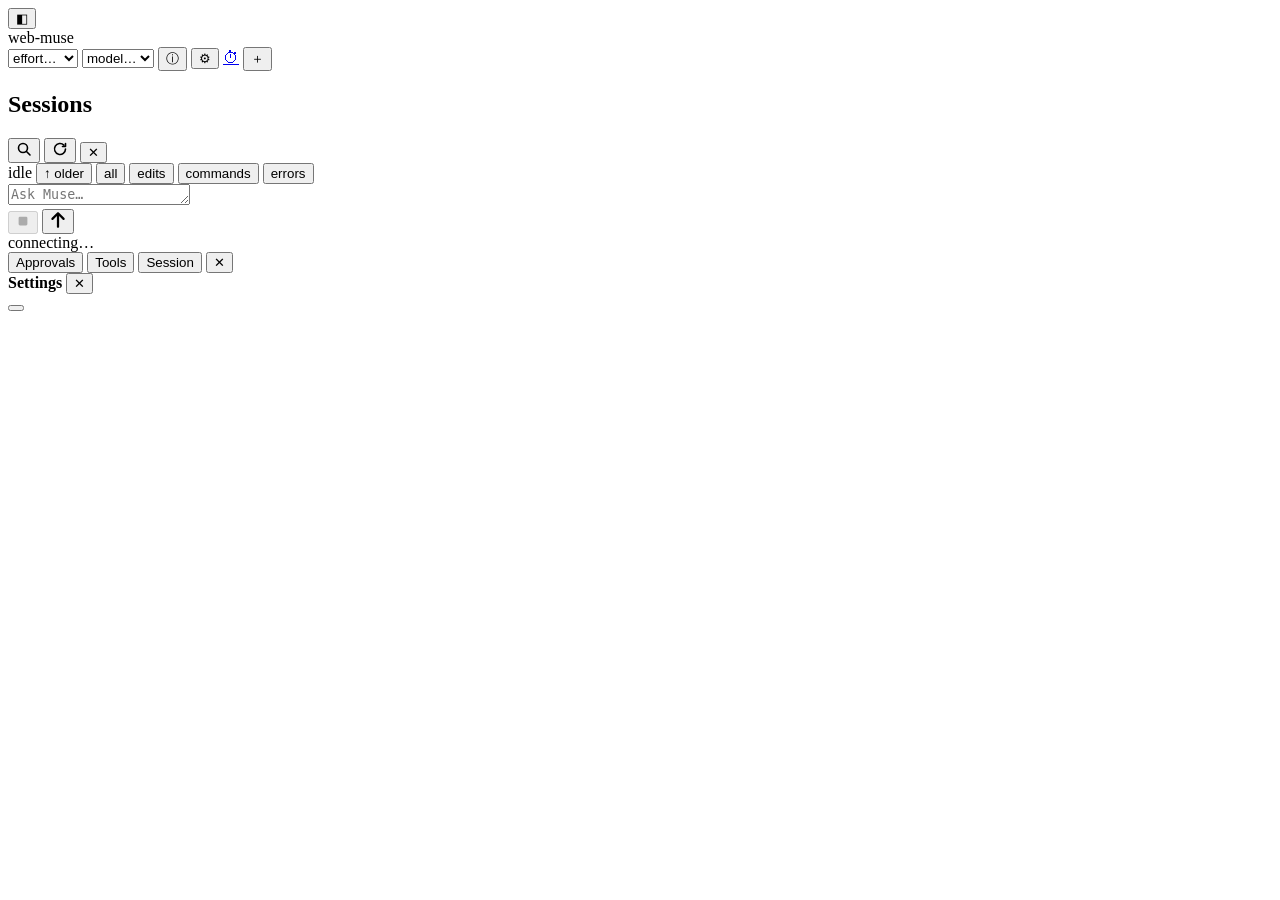
==== web/index.html @ 08547635 "Add expandable settings panel with critic fixes Gear button (#btn-settings, Ctrl+,) opens a right dr" ====
<!DOCTYPE html>
<html lang="en">
<head>
<meta charset="utf-8">
<meta name="viewport" content="width=device-width, initial-scale=1, viewport-fit=cover">
<title>web-muse</title>
<link rel="icon" href="data:,">
<link rel="stylesheet" href="/style.css">
</head>
<body>
<div id="app">
  <header id="topbar">
    <button id="btn-sessions" title="Toggle sessions (Ctrl+B)" aria-label="Toggle sessions">◧</button>
    <div id="brand" title="web-muse — localhost bridge to muse serve">
      <span id="conn-dot" class="dot off" title="connection"></span>
      <span id="session-title">web-muse</span>
    </div>
    <select id="effort-picker" title="Reasoning effort (default for new chats)" aria-label="Reasoning effort"><option value="">effort…</option><option value="minimal">minimal</option><option value="low">low</option><option value="medium">medium</option><option value="high">high</option><option value="xhigh">xhigh</option><option value="max">max</option></select>
    <select id="model-picker" title="Model" aria-label="Model"><option value="">model…</option></select>
    <button id="btn-inspector" title="Toggle inspector (Ctrl+.)" aria-label="Inspector">ⓘ</button>
    <button id="btn-settings" title="Settings (Ctrl+,)" aria-label="Settings" aria-pressed="false">⚙</button>
    <a id="btn-progress" href="/progress.html" title="Live bridge status page" aria-label="Progress">⏱</a>
    <button id="btn-new" title="New session (/new)" aria-label="New session">＋</button>
  </header>

  <div id="layout">
    <aside id="sessions" aria-labelledby="sessions-h1">
      <h1 class="vh" id="sessions-h1">Sessions</h1>
      <div class="side-head">
        <span class="filter-box" hidden>
          <input id="session-filter" type="search" placeholder="Filter sessions…" aria-label="Filter sessions">
          <button id="btn-clear-filter" title="Clear filter" aria-label="Clear filter" hidden>✕</button>
        </span>
        <button id="selection-ticker" hidden type="button" class="ticker" aria-label="Selected sessions"></button>
        <button id="btn-delete-selected" hidden aria-label="Delete item" class="delete-button" title="Delete selected sessions">
          <svg class="trash-svg" viewBox="0 -10 64 74" xmlns="http://www.w3.org/2000/svg">
            <g id="trash-can">
              <rect x="16" y="24" width="32" height="30" rx="3" ry="3" fill="#e74c3c"></rect>
              <g transform-origin="12 18" id="lid-group">
                <rect x="12" y="12" width="40" height="6" rx="2" ry="2" fill="#c0392b"></rect>
                <rect x="26" y="8" width="12" height="4" rx="2" ry="2" fill="#c0392b"></rect>
              </g>
            </g>
          </svg>
        </button>
        <button id="btn-search-sessions" title="Search sessions" aria-label="Search sessions" aria-expanded="false">
          <svg viewBox="0 0 16 16" width="16" height="16" fill="none" stroke="currentColor" stroke-width="1.6" stroke-linecap="round" aria-hidden="true"><circle cx="7" cy="7" r="4.5"/><path d="M10.5 10.5L14 14"/></svg>
        </button>
        <button id="btn-refresh-sessions" title="Refresh list (/list)" aria-label="Refresh sessions">
          <svg viewBox="0 0 16 16" width="16" height="16" fill="none" stroke="currentColor" stroke-width="1.6" stroke-linecap="round" stroke-linejoin="round" aria-hidden="true"><path d="M13.5 8a5.5 5.5 0 1 1-1.6-3.9"/><path d="M13.5 2.5v3h-3"/></svg>
        </button>
        <button id="btn-close-sessions" title="Close" aria-label="Close sessions">✕</button>
      </div>
      <div id="sess-count" class="session-count" role="status" hidden></div>
      <div id="selection-bar" hidden></div>
      <div id="session-list"></div>
    </aside>
    <div id="scrim" hidden></div>

    <main id="center">
      <div id="notice" hidden></div>
      <div id="toolbar">
        <span id="run-chip" class="chip idle" title="Turn state">idle</span>
        <button id="btn-older" title="Load older history">↑ older</button>
        <span id="tx-filters" role="group" aria-label="Transcript filter">
          <button data-txf="all" aria-pressed="true" title="Show everything">all</button>
          <button data-txf="edits" aria-pressed="false" title="Show file edits only">edits</button>
          <button data-txf="commands" aria-pressed="false" title="Show shell commands only">commands</button>
          <button data-txf="errors" aria-pressed="false" title="Show errors only">errors</button>
        </span>
        <span id="cursor-chip" class="chip dim" title="View cursor"></span>
        <span class="spacer"></span>
        <span id="sess-meta" class="dim"></span>
      </div>

      <section id="terminal" aria-label="Session transcript" aria-live="off"></section>
      <button id="jump-latest" hidden title="Jump to latest">↓ latest</button>

      <section id="cards" aria-label="Approvals and input requests"></section>

      <footer id="composer-wrap">
        <div id="slash-popup" hidden role="listbox" aria-label="Slash commands"></div>
        <div id="repo-bar" hidden>
          <div class="pill-wrap">
            <button id="repo-pill" class="repo-pill" title="Attach a GitHub repo (/github)" aria-label="Select a GitHub repo" aria-haspopup="listbox">
              <svg viewBox="0 0 24 24" width="14" height="14" fill="currentColor" aria-hidden="true"><path d="M12 .297c-6.63 0-12 5.373-12 12 0 5.303 3.438 9.8 8.205 11.385.6.113.82-.258.82-.577 0-.285-.01-1.04-.015-2.04-3.338.724-4.042-1.61-4.042-1.61C4.422 18.07 3.633 17.7 3.633 17.7c-1.087-.744.084-.729.084-.729 1.205.084 1.838 1.236 1.838 1.236 1.07 1.835 2.809 1.305 3.495.998.108-.776.417-1.305.76-1.605-2.665-.3-5.466-1.332-5.466-5.93 0-1.31.465-2.38 1.235-3.22-.135-.303-.54-1.523.105-3.176 0 0 1.005-.322 3.3 1.23.96-.267 1.98-.399 3-.405 1.02.006 2.04.138 3 .405 2.28-1.552 3.285-1.23 3.285-1.23.645 1.653.24 2.873.12 3.176.765.84 1.23 1.91 1.23 3.22 0 4.61-2.805 5.625-5.475 5.92.42.36.81 1.096.81 2.22 0 1.606-.015 2.896-.015 3.286 0 .315.21.69.825.57C20.565 22.092 24 17.592 24 12.297c0-6.627-5.373-12-12-12"/></svg>
              <span id="repo-pill-label">select a repo</span>
            </button>
            <div id="repo-menu" class="repo-menu" hidden role="listbox" aria-label="GitHub repos"></div>
          </div>
          <div class="pill-wrap" id="branch-wrap" hidden>
            <button id="branch-pill" class="repo-pill" title="Select a branch" aria-label="Select a branch" aria-haspopup="listbox">
              <svg viewBox="0 0 16 16" width="14" height="14" fill="none" stroke="currentColor" stroke-width="1.6" stroke-linecap="round" stroke-linejoin="round" aria-hidden="true"><circle cx="4" cy="4" r="2"/><circle cx="4" cy="12" r="2"/><circle cx="12" cy="8" r="2"/><path d="M4 6v4"/><path d="M12 10c0 1.5-2 2-4.5 2H6"/></svg>
              <span id="branch-pill-label"></span>
            </button>
            <div id="branch-menu" class="repo-menu" hidden role="listbox" aria-label="Branches"></div>
          </div>
        </div>
        <form id="composer">
          <textarea id="input" rows="1" placeholder="Ask Muse…"
            aria-label="Prompt input" autocomplete="off" spellcheck="true"></textarea>
          <div class="composer-btns">
            <button type="button" id="btn-stop" title="Stop turn (/interrupt)" aria-label="Stop turn" disabled><svg viewBox="0 0 16 16" width="14" height="14" fill="currentColor" aria-hidden="true"><rect x="3" y="3" width="10" height="10" rx="1.5"/></svg></button>
            <button type="submit" id="btn-send" title="Send (Enter)" aria-label="Send"><svg viewBox="0 0 16 16" width="16" height="16" fill="currentColor" aria-hidden="true"><path d="M8.791045833333332 0.4881416666666667c-0.437525 -0.437525 -1.1480666666666666 -0.437525 -1.5855916666666667 0L1.6051416666666667 6.088454166666666c-0.437525 0.437525 -0.437525 1.1480666666666666 0 1.5855916666666667s1.1480666666666666 0.43752083333333336 1.5855916666666667 0l3.6892041666666664 -3.692708333333333v10.7386c0 0.6195333333333333 0.5005291666666667 1.1200625 1.1200625 1.1200625s1.1200625 -0.5005291666666667 1.1200625 -1.1200625V3.9813374999999995l3.6892041666666664 3.689208333333333c0.437525 0.43752083333333336 1.1480666666666666 0.43752083333333336 1.5855916666666667 0s0.43752083333333336 -1.1480666666666666 0 -1.5855916666666667L8.794545833333332 0.48464166666666664Z"/></svg></button>
          </div>
        </form>
        <section id="workflow-panel" class="open" hidden aria-label="Workflow progress">
          <button id="workflow-head" aria-expanded="true" aria-controls="workflow-body" title="Toggle workflow progress">
            <span id="workflow-caret" aria-hidden="true">▾</span>
            <span id="workflow-title">Workflow</span>
            <span id="workflow-count" role="status"></span>
          </button>
          <div id="workflow-meta" hidden>
            <span id="workflow-status" class="wf-pill"></span>
            <span id="workflow-def" class="wf-meta" title=""></span>
            <span id="workflow-runid" class="wf-meta" title=""></span>
            <span id="workflow-trigger" class="wf-meta"></span>
            <time id="workflow-started" class="wf-meta"></time>
            <span id="workflow-elapsed" class="wf-meta"></span>
          </div>
          <div id="workflow-annotations" hidden></div>
          <ol id="workflow-body"></ol>
        </section>
        <div id="hintbar">
          <span id="status">connecting…</span>
          <span id="sess-usage" title="Session tokens"></span>
          <span id="usage" title="Token usage"></span>
        </div>
      </footer>
    </main>

    <aside id="inspector" aria-label="Inspector">
      <div class="tabs" role="tablist">
        <button data-tab="approvals" class="tab active" role="tab">Approvals</button>
        <button data-tab="tools" class="tab" role="tab">Tools</button>
        <button data-tab="session" class="tab" role="tab">Session</button>
        <button id="btn-close-inspector" title="Close panel" aria-label="Close panel">✕</button>
      </div>
      <div id="tab-approvals" class="tabpanel"></div>
      <div id="tab-tools" class="tabpanel" hidden></div>
      <div id="tab-session" class="tabpanel" hidden>
        <label>Approval mode
          <select id="approval-mode">
            <option value="onRequest">onRequest</option>
            <option value="promptUnmatched">promptUnmatched</option>
            <option value="denyUnmatched">denyUnmatched</option>
            <option value="allowAll">allowAll</option>
          </select>
        </label>
        <div id="approval-warn" class="approval-warn" hidden>
          <p><svg viewBox="0 0 24 24" width="15" height="15" fill="none" stroke="currentColor" stroke-width="2" stroke-linecap="round" stroke-linejoin="round" aria-hidden="true"><path d="M12 9.00006V13.0001M4.37891 15.1999C3.46947 16.775 3.01489 17.5629 3.08281 18.2092C3.14206 18.7729 3.43792 19.2851 3.89648 19.6182C4.42204 20.0001 5.3309 20.0001 7.14853 20.0001H16.8515C18.6691 20.0001 19.5778 20.0001 20.1034 19.6182C20.5619 19.2851 20.8579 18.7729 20.9172 18.2092C20.9851 17.5629 20.5307 16.775 19.6212 15.1999L14.7715 6.79986C13.8621 5.22468 13.4071 4.43722 12.8135 4.17291C12.2957 3.94236 11.704 3.94236 11.1862 4.17291C10.5928 4.43711 10.1381 5.22458 9.22946 6.79845L4.37891 15.1999ZM12.0508 16.0001V16.1001L11.9502 16.1003V16.0001H12.0508Z"/></svg><span>allowAll runs every command without asking, including destructive ones. Use only in throwaway sessions.</span></p>
          <div class="row-btns">
            <button id="approval-confirm-yes" title="Enable allowAll for this session">Enable allowAll</button>
            <button id="approval-confirm-no" title="Stay on the previous mode">Cancel</button>
          </div>
        </div>
        <div class="row-btns">
          <button id="btn-compact" title="Compact session (/compact)">Compact</button>
          <button id="btn-usage" title="Refresh usage (/usage)">Usage</button>
          <button id="btn-pending" title="List pending approvals (/pending)">Pending</button>
        </div>
        <pre id="session-detail" class="detail"></pre>
      </div>
    </aside>

    <aside id="settings" aria-label="Settings">
      <div class="settings-head">
        <strong>Settings</strong>
        <button id="btn-close-settings" title="Close settings (Esc)" aria-label="Close settings">✕</button>
      </div>
      <nav id="settings-nav" aria-label="Settings groups"></nav>
      <div id="settings-body" class="settings-body"></div>
    </aside>
  </div>
</div>
<div id="dir-dialog" hidden role="dialog" aria-modal="true" aria-label="Choose session directory">
  <div class="dir-box">
    <div class="dir-head">
      <strong>New session directory</strong>
      <button id="dir-cancel-x" title="Close" aria-label="Close">✕</button>
    </div>
    <div class="dir-pathrow">
      <input id="dir-path" type="text" spellcheck="false" autocomplete="off"
        placeholder="/absolute/path — paste to jump" aria-label="Directory path">
      <button id="dir-go" title="Go to typed path">Go</button>
    </div>
    <div id="dir-error" class="dir-error" hidden></div>
    <div class="dir-navrow">
      <button id="dir-up" title="Parent directory">↑ Up</button>
      <button id="dir-home" title="Server home directory">Home</button>
      <button id="dir-root" title="Filesystem root">/</button>
    </div>
    <div id="dir-crumbs" class="dir-crumbs" aria-label="Breadcrumb"></div>
    <div id="dir-list" class="dir-list" role="listbox" aria-label="Directory entries"></div>
    <div class="dir-foot">
      <button id="dir-default" title="Use the default per-session workspace">Use default workspace</button>
      <span class="spacer"></span>
      <button id="dir-cancel">Cancel</button>
      <button id="dir-use" class="primary" title="Start session in this folder">Use this folder</button>
    </div>
  </div>
</div>
<div id="toast" hidden role="status"></div>
<button id="stars-toggle" role="switch" aria-checked="false" aria-label="Toggle starfield" title="Toggle starfield"><span class="stars-thumb" aria-hidden="true"></span></button>
<script src="/theme.js"></script>
<script src="/stars.js"></script>
<script src="/settings.js"></script>
<script src="/app.js"></script>
</body>
</html>
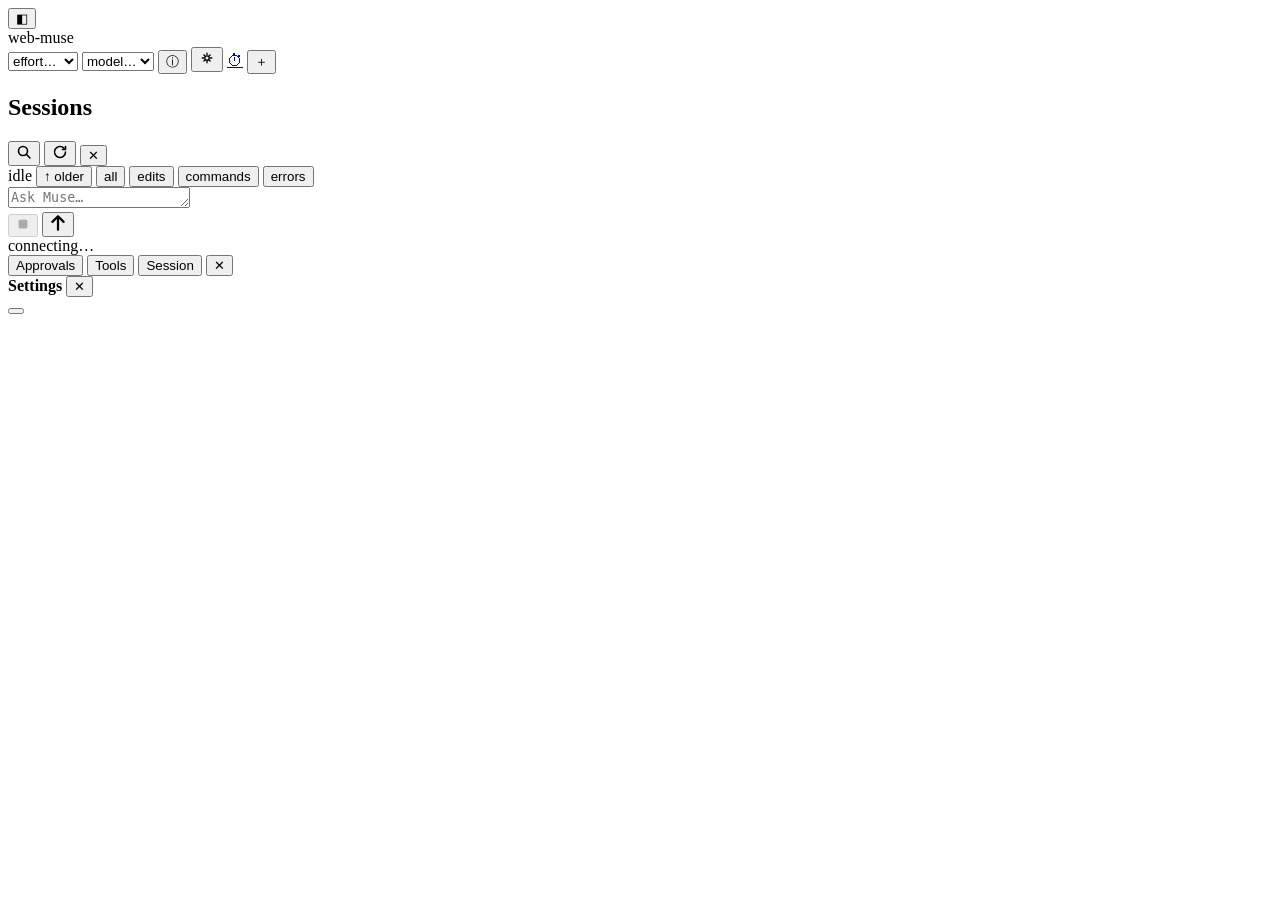
==== commit 1e45e598: "mobile: replace settings emoji with SVG, fix Safari keyboard shift - Replace ⚙ emoji in #btn-setting" ====
--- a/web/index.html
+++ b/web/index.html
@@ -2,7 +2,7 @@
 <html lang="en">
 <head>
 <meta charset="utf-8">
-<meta name="viewport" content="width=device-width, initial-scale=1, viewport-fit=cover">
+<meta name="viewport" content="width=device-width, initial-scale=1, viewport-fit=cover, interactive-widget=resizes-content">
 <title>web-muse</title>
 <link rel="icon" href="data:,">
 <link rel="stylesheet" href="/style.css">
@@ -18,7 +18,7 @@
     <select id="effort-picker" title="Reasoning effort (default for new chats)" aria-label="Reasoning effort"><option value="">effort…</option><option value="minimal">minimal</option><option value="low">low</option><option value="medium">medium</option><option value="high">high</option><option value="xhigh">xhigh</option><option value="max">max</option></select>
     <select id="model-picker" title="Model" aria-label="Model"><option value="">model…</option></select>
     <button id="btn-inspector" title="Toggle inspector (Ctrl+.)" aria-label="Inspector">ⓘ</button>
-    <button id="btn-settings" title="Settings (Ctrl+,)" aria-label="Settings" aria-pressed="false">⚙</button>
+    <button id="btn-settings" title="Settings (Ctrl+,)" aria-label="Settings" aria-pressed="false"><svg viewBox="0 0 16 16" width="16" height="16" fill="none" stroke="currentColor" stroke-width="1.35" stroke-linecap="round" stroke-linejoin="round" aria-hidden="true"><circle cx="8" cy="8" r="2.2"/><path d="M8 3.2V4.6M8 11.4V12.8M12.8 8H11.4M4.6 8H3.2M11.1 4.9 10.2 5.8M5.8 10.2 4.9 11.1M11.1 11.1 10.2 10.2M5.8 5.8 4.9 4.9"/></svg></button>
     <a id="btn-progress" href="/progress.html" title="Live bridge status page" aria-label="Progress">⏱</a>
     <button id="btn-new" title="New session (/new)" aria-label="New session">＋</button>
   </header>
@@ -163,13 +163,15 @@
       </div>
     </aside>
 
-    <aside id="settings" aria-label="Settings">
-      <div class="settings-head">
-        <strong>Settings</strong>
-        <button id="btn-close-settings" title="Close settings (Esc)" aria-label="Close settings">✕</button>
-      </div>
-      <nav id="settings-nav" aria-label="Settings groups"></nav>
-      <div id="settings-body" class="settings-body"></div>
+    <aside id="settings" aria-label="Settings" role="dialog" aria-modal="true">
+      <div class="settings-box">
+        <div class="settings-head">
+          <strong>Settings</strong>
+          <button id="btn-close-settings" title="Close settings (Esc)" aria-label="Close settings">✕</button>
+        </div>
+        <nav id="settings-nav" aria-label="Settings groups"></nav>
+        <div id="settings-body" class="settings-body" role="tabpanel" tabindex="0"></div>
+      </div>
     </aside>
   </div>
 </div>
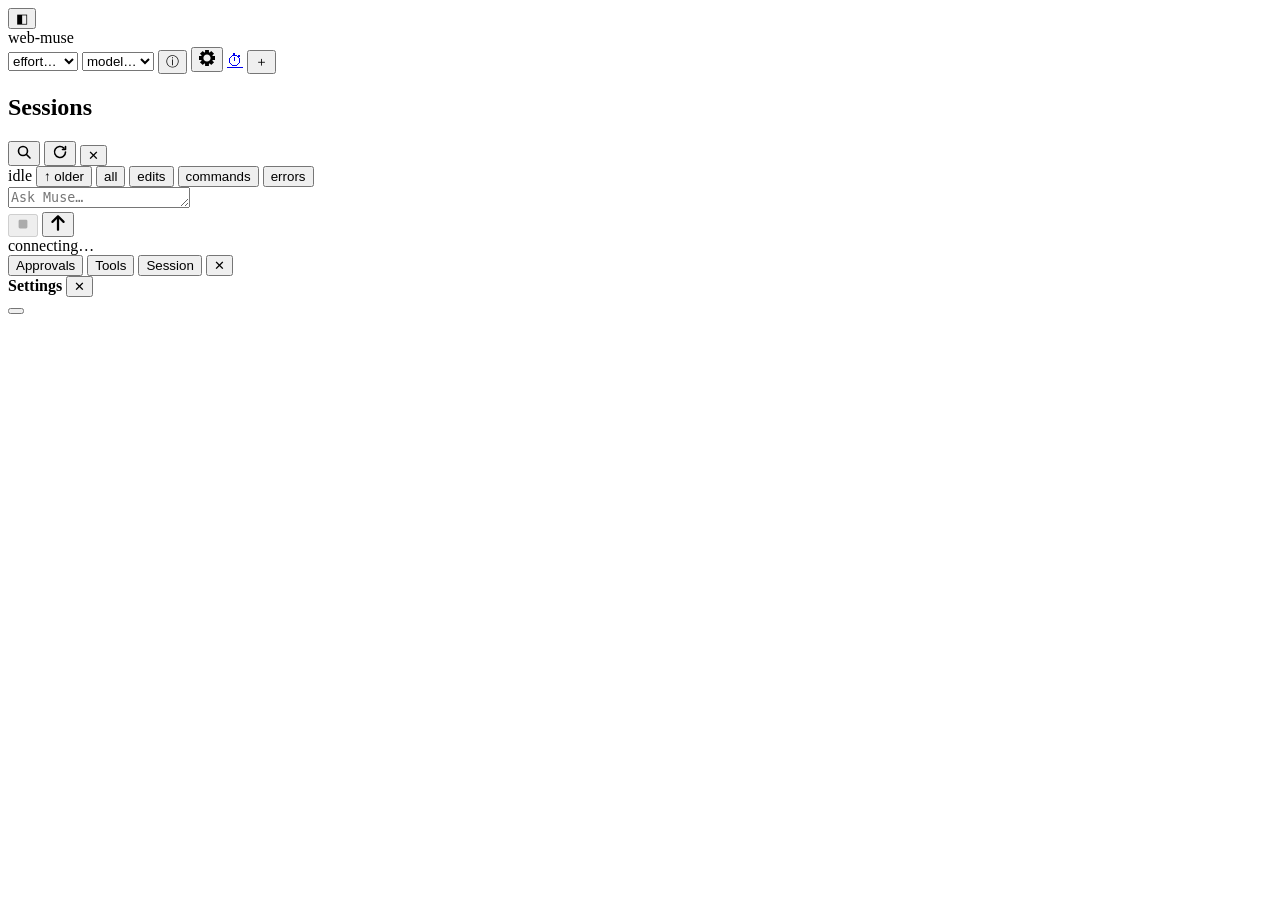
==== commit 2c9e3765: "Replace settings gear icon with new gear SVG" ====
--- a/web/index.html
+++ b/web/index.html
@@ -18,7 +18,7 @@
     <select id="effort-picker" title="Reasoning effort (default for new chats)" aria-label="Reasoning effort"><option value="">effort…</option><option value="minimal">minimal</option><option value="low">low</option><option value="medium">medium</option><option value="high">high</option><option value="xhigh">xhigh</option><option value="max">max</option></select>
     <select id="model-picker" title="Model" aria-label="Model"><option value="">model…</option></select>
     <button id="btn-inspector" title="Toggle inspector (Ctrl+.)" aria-label="Inspector">ⓘ</button>
-    <button id="btn-settings" title="Settings (Ctrl+,)" aria-label="Settings" aria-pressed="false"><svg viewBox="0 0 16 16" width="16" height="16" fill="none" stroke="currentColor" stroke-width="1.35" stroke-linecap="round" stroke-linejoin="round" aria-hidden="true"><circle cx="8" cy="8" r="2.2"/><path d="M8 3.2V4.6M8 11.4V12.8M12.8 8H11.4M4.6 8H3.2M11.1 4.9 10.2 5.8M5.8 10.2 4.9 11.1M11.1 11.1 10.2 10.2M5.8 5.8 4.9 4.9"/></svg></button>
+    <button id="btn-settings" title="Settings (Ctrl+,)" aria-label="Settings" aria-pressed="false"><svg viewBox="0 0 569.16 569.16" width="16" height="16" fill="currentColor" aria-hidden="true"><path d="M513.217,216.366c-18.427,0-31.318-4.568-34.492-12.218c-3.17-7.647,2.702-19.982,15.704-32.999l33.109-33.109l6.493-6.493l-6.493-6.49l-83.474-83.44l-6.49-6.49l-6.49,6.49l-33.079,33.082c-14.422,14.419-24.076,16.573-28.547,16.573c-3.295,0-5.915-1.083-8.24-3.415c-3.151-3.161-8.434-11.5-8.391-31.864c0-0.386-0.021-0.768-0.067-1.147V9.18V0h-9.18H225.599h-9.18v9.18v46.931c-0.024,8.229-1.3,35.166-16.741,35.166c-4.464,0-14.104-2.154-28.519-16.576l-33.103-33.085l-6.49-6.487l-6.49,6.49l-83.44,83.44l-6.487,6.487l6.484,6.49l33.082,33.112c13.018,13.011,18.896,25.343,15.729,32.996c-3.17,7.65-16.046,12.222-34.446,12.222H9.18H0v9.18V343.58v9.18h9.18h46.815c18.396,0,31.273,4.568,34.443,12.219c3.173,7.656-2.705,20.004-15.722,33.025l-33.079,33.08l-6.49,6.49l6.49,6.492l83.44,83.475l6.493,6.496l6.494-6.496l33.097-33.113c14.407-14.4,24.049-16.551,28.51-16.551c15.45,0,16.726,26.918,16.75,35.168v46.936v9.18h9.18h117.984h9.18v-9.18v-45.662c0.046-0.377,0.067-0.752,0.067-1.135c-0.042-20.373,5.239-28.713,8.391-31.871c2.329-2.334,4.951-3.42,8.25-3.42c4.471,0,14.125,2.148,28.544,16.539l33.069,33.104l6.49,6.498l6.493-6.496l83.474-83.471l6.493-6.492l-6.496-6.494l-33.112-33.082c-12.999-13.023-18.871-25.373-15.698-33.023c3.174-7.648,16.065-12.215,34.489-12.215h46.761h9.18v-9.18V225.546v-9.18h-9.18H513.217z M413.1,284.58c0,70.867-57.653,128.52-128.52,128.52c-70.867,0-128.52-57.652-128.52-128.52c0-70.867,57.653-128.52,128.52-128.52C355.446,156.06,413.1,213.713,413.1,284.58z"/></svg></button>
     <a id="btn-progress" href="/progress.html" title="Live bridge status page" aria-label="Progress">⏱</a>
     <button id="btn-new" title="New session (/new)" aria-label="New session">＋</button>
   </header>
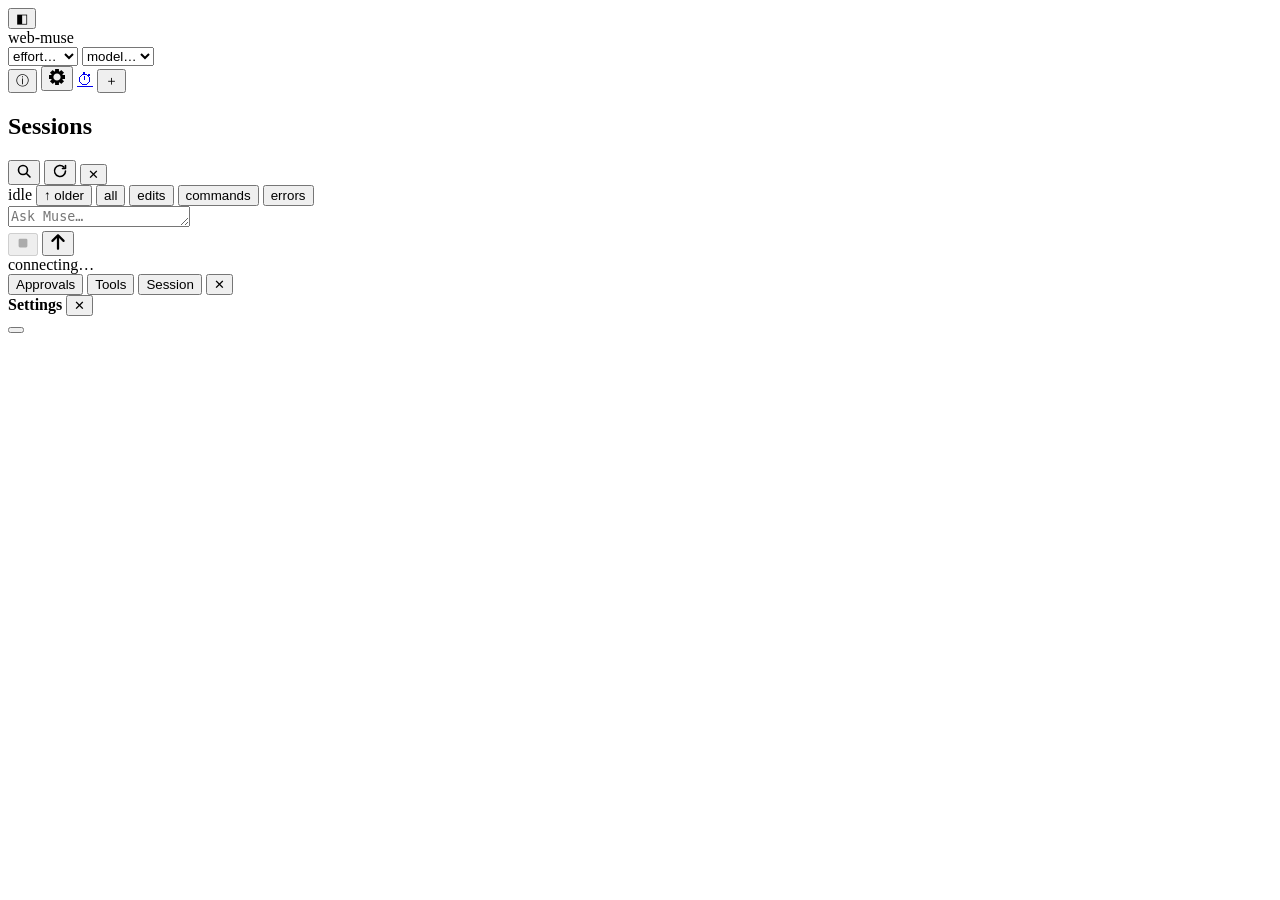
==== commit b085fe7b: "Move effort and model pickers to second row on mobile" ====
--- a/web/index.html
+++ b/web/index.html
@@ -15,8 +15,10 @@
       <span id="conn-dot" class="dot off" title="connection"></span>
       <span id="session-title">web-muse</span>
     </div>
-    <select id="effort-picker" title="Reasoning effort (default for new chats)" aria-label="Reasoning effort"><option value="">effort…</option><option value="minimal">minimal</option><option value="low">low</option><option value="medium">medium</option><option value="high">high</option><option value="xhigh">xhigh</option><option value="max">max</option></select>
-    <select id="model-picker" title="Model" aria-label="Model"><option value="">model…</option></select>
+    <div id="picker-row" role="group" aria-label="Model and effort">
+      <select id="effort-picker" title="Reasoning effort (default for new chats)" aria-label="Reasoning effort"><option value="">effort…</option><option value="minimal">minimal</option><option value="low">low</option><option value="medium">medium</option><option value="high">high</option><option value="xhigh">xhigh</option><option value="max">max</option></select>
+      <select id="model-picker" title="Model" aria-label="Model"><option value="">model…</option></select>
+    </div>
     <button id="btn-inspector" title="Toggle inspector (Ctrl+.)" aria-label="Inspector">ⓘ</button>
     <button id="btn-settings" title="Settings (Ctrl+,)" aria-label="Settings" aria-pressed="false"><svg viewBox="0 0 569.16 569.16" width="16" height="16" fill="currentColor" aria-hidden="true"><path d="M513.217,216.366c-18.427,0-31.318-4.568-34.492-12.218c-3.17-7.647,2.702-19.982,15.704-32.999l33.109-33.109l6.493-6.493l-6.493-6.49l-83.474-83.44l-6.49-6.49l-6.49,6.49l-33.079,33.082c-14.422,14.419-24.076,16.573-28.547,16.573c-3.295,0-5.915-1.083-8.24-3.415c-3.151-3.161-8.434-11.5-8.391-31.864c0-0.386-0.021-0.768-0.067-1.147V9.18V0h-9.18H225.599h-9.18v9.18v46.931c-0.024,8.229-1.3,35.166-16.741,35.166c-4.464,0-14.104-2.154-28.519-16.576l-33.103-33.085l-6.49-6.487l-6.49,6.49l-83.44,83.44l-6.487,6.487l6.484,6.49l33.082,33.112c13.018,13.011,18.896,25.343,15.729,32.996c-3.17,7.65-16.046,12.222-34.446,12.222H9.18H0v9.18V343.58v9.18h9.18h46.815c18.396,0,31.273,4.568,34.443,12.219c3.173,7.656-2.705,20.004-15.722,33.025l-33.079,33.08l-6.49,6.49l6.49,6.492l83.44,83.475l6.493,6.496l6.494-6.496l33.097-33.113c14.407-14.4,24.049-16.551,28.51-16.551c15.45,0,16.726,26.918,16.75,35.168v46.936v9.18h9.18h117.984h9.18v-9.18v-45.662c0.046-0.377,0.067-0.752,0.067-1.135c-0.042-20.373,5.239-28.713,8.391-31.871c2.329-2.334,4.951-3.42,8.25-3.42c4.471,0,14.125,2.148,28.544,16.539l33.069,33.104l6.49,6.498l6.493-6.496l83.474-83.471l6.493-6.492l-6.496-6.494l-33.112-33.082c-12.999-13.023-18.871-25.373-15.698-33.023c3.174-7.648,16.065-12.215,34.489-12.215h46.761h9.18v-9.18V225.546v-9.18h-9.18H513.217z M413.1,284.58c0,70.867-57.653,128.52-128.52,128.52c-70.867,0-128.52-57.652-128.52-128.52c0-70.867,57.653-128.52,128.52-128.52C355.446,156.06,413.1,213.713,413.1,284.58z"/></svg></button>
     <a id="btn-progress" href="/progress.html" title="Live bridge status page" aria-label="Progress">⏱</a>
@@ -82,16 +84,24 @@
         <div id="slash-popup" hidden role="listbox" aria-label="Slash commands"></div>
         <div id="repo-bar" hidden>
           <div class="pill-wrap">
-            <button id="repo-pill" class="repo-pill" title="Attach a GitHub repo (/github)" aria-label="Select a GitHub repo" aria-haspopup="listbox">
-              <svg viewBox="0 0 24 24" width="14" height="14" fill="currentColor" aria-hidden="true"><path d="M12 .297c-6.63 0-12 5.373-12 12 0 5.303 3.438 9.8 8.205 11.385.6.113.82-.258.82-.577 0-.285-.01-1.04-.015-2.04-3.338.724-4.042-1.61-4.042-1.61C4.422 18.07 3.633 17.7 3.633 17.7c-1.087-.744.084-.729.084-.729 1.205.084 1.838 1.236 1.838 1.236 1.07 1.835 2.809 1.305 3.495.998.108-.776.417-1.305.76-1.605-2.665-.3-5.466-1.332-5.466-5.93 0-1.31.465-2.38 1.235-3.22-.135-.303-.54-1.523.105-3.176 0 0 1.005-.322 3.3 1.23.96-.267 1.98-.399 3-.405 1.02.006 2.04.138 3 .405 2.28-1.552 3.285-1.23 3.285-1.23.645 1.653.24 2.873.12 3.176.765.84 1.23 1.91 1.23 3.22 0 4.61-2.805 5.625-5.475 5.92.42.36.81 1.096.81 2.22 0 1.606-.015 2.896-.015 3.286 0 .315.21.69.825.57C20.565 22.092 24 17.592 24 12.297c0-6.627-5.373-12-12-12"/></svg>
-              <span id="repo-pill-label">select a repo</span>
+            <button id="repo-pill" class="repo-pill pearl" title="Attach a GitHub repo (/github)" aria-label="Select a GitHub repo" aria-haspopup="listbox">
+              <span class="pearl-wrap">
+                <span class="pearl-row">
+                  <svg viewBox="0 0 24 24" width="14" height="14" fill="currentColor" aria-hidden="true"><path d="M12 .297c-6.63 0-12 5.373-12 12 0 5.303 3.438 9.8 8.205 11.385.6.113.82-.258.82-.577 0-.285-.01-1.04-.015-2.04-3.338.724-4.042-1.61-4.042-1.61C4.422 18.07 3.633 17.7 3.633 17.7c-1.087-.744.084-.729.084-.729 1.205.084 1.838 1.236 1.838 1.236 1.07 1.835 2.809 1.305 3.495.998.108-.776.417-1.305.76-1.605-2.665-.3-5.466-1.332-5.466-5.93 0-1.31.465-2.38 1.235-3.22-.135-.303-.54-1.523.105-3.176 0 0 1.005-.322 3.3 1.23.96-.267 1.98-.399 3-.405 1.02.006 2.04.138 3 .405 2.28-1.552 3.285-1.23 3.285-1.23.645 1.653.24 2.873.12 3.176.765.84 1.23 1.91 1.23 3.22 0 4.61-2.805 5.625-5.475 5.92.42.36.81 1.096.81 2.22 0 1.606-.015 2.896-.015 3.286 0 .315.21.69.825.57C20.565 22.092 24 17.592 24 12.297c0-6.627-5.373-12-12-12"/></svg>
+                  <span id="repo-pill-label">select a repo</span>
+                </span>
+              </span>
             </button>
             <div id="repo-menu" class="repo-menu" hidden role="listbox" aria-label="GitHub repos"></div>
           </div>
           <div class="pill-wrap" id="branch-wrap" hidden>
-            <button id="branch-pill" class="repo-pill" title="Select a branch" aria-label="Select a branch" aria-haspopup="listbox">
-              <svg viewBox="0 0 16 16" width="14" height="14" fill="none" stroke="currentColor" stroke-width="1.6" stroke-linecap="round" stroke-linejoin="round" aria-hidden="true"><circle cx="4" cy="4" r="2"/><circle cx="4" cy="12" r="2"/><circle cx="12" cy="8" r="2"/><path d="M4 6v4"/><path d="M12 10c0 1.5-2 2-4.5 2H6"/></svg>
-              <span id="branch-pill-label"></span>
+            <button id="branch-pill" class="repo-pill pearl" title="Select a branch" aria-label="Select a branch" aria-haspopup="listbox">
+              <span class="pearl-wrap">
+                <span class="pearl-row">
+                  <svg viewBox="0 0 16 16" width="14" height="14" fill="none" stroke="currentColor" stroke-width="1.6" stroke-linecap="round" stroke-linejoin="round" aria-hidden="true"><circle cx="4" cy="4" r="2"/><circle cx="4" cy="12" r="2"/><circle cx="12" cy="8" r="2"/><path d="M4 6v4"/><path d="M12 10c0 1.5-2 2-4.5 2H6"/></svg>
+                  <span id="branch-pill-label"></span>
+                </span>
+              </span>
             </button>
             <div id="branch-menu" class="repo-menu" hidden role="listbox" aria-label="Branches"></div>
           </div>
@@ -139,20 +149,9 @@
       <div id="tab-approvals" class="tabpanel"></div>
       <div id="tab-tools" class="tabpanel" hidden></div>
       <div id="tab-session" class="tabpanel" hidden>
-        <label>Approval mode
-          <select id="approval-mode">
-            <option value="onRequest">onRequest</option>
-            <option value="promptUnmatched">promptUnmatched</option>
-            <option value="denyUnmatched">denyUnmatched</option>
-            <option value="allowAll">allowAll</option>
-          </select>
-        </label>
-        <div id="approval-warn" class="approval-warn" hidden>
-          <p><svg viewBox="0 0 24 24" width="15" height="15" fill="none" stroke="currentColor" stroke-width="2" stroke-linecap="round" stroke-linejoin="round" aria-hidden="true"><path d="M12 9.00006V13.0001M4.37891 15.1999C3.46947 16.775 3.01489 17.5629 3.08281 18.2092C3.14206 18.7729 3.43792 19.2851 3.89648 19.6182C4.42204 20.0001 5.3309 20.0001 7.14853 20.0001H16.8515C18.6691 20.0001 19.5778 20.0001 20.1034 19.6182C20.5619 19.2851 20.8579 18.7729 20.9172 18.2092C20.9851 17.5629 20.5307 16.775 19.6212 15.1999L14.7715 6.79986C13.8621 5.22468 13.4071 4.43722 12.8135 4.17291C12.2957 3.94236 11.704 3.94236 11.1862 4.17291C10.5928 4.43711 10.1381 5.22458 9.22946 6.79845L4.37891 15.1999ZM12.0508 16.0001V16.1001L11.9502 16.1003V16.0001H12.0508Z"/></svg><span>allowAll runs every command without asking, including destructive ones. Use only in throwaway sessions.</span></p>
-          <div class="row-btns">
-            <button id="approval-confirm-yes" title="Enable allowAll for this session">Enable allowAll</button>
-            <button id="approval-confirm-no" title="Stay on the previous mode">Cancel</button>
-          </div>
+        <div class="approval-ref">
+          <span>Approval: <strong id="sess-approval-mode">onRequest</strong></span>
+          <button id="btn-approval-settings" title="Change approval mode in Settings">Change in Settings</button>
         </div>
         <div class="row-btns">
           <button id="btn-compact" title="Compact session (/compact)">Compact</button>
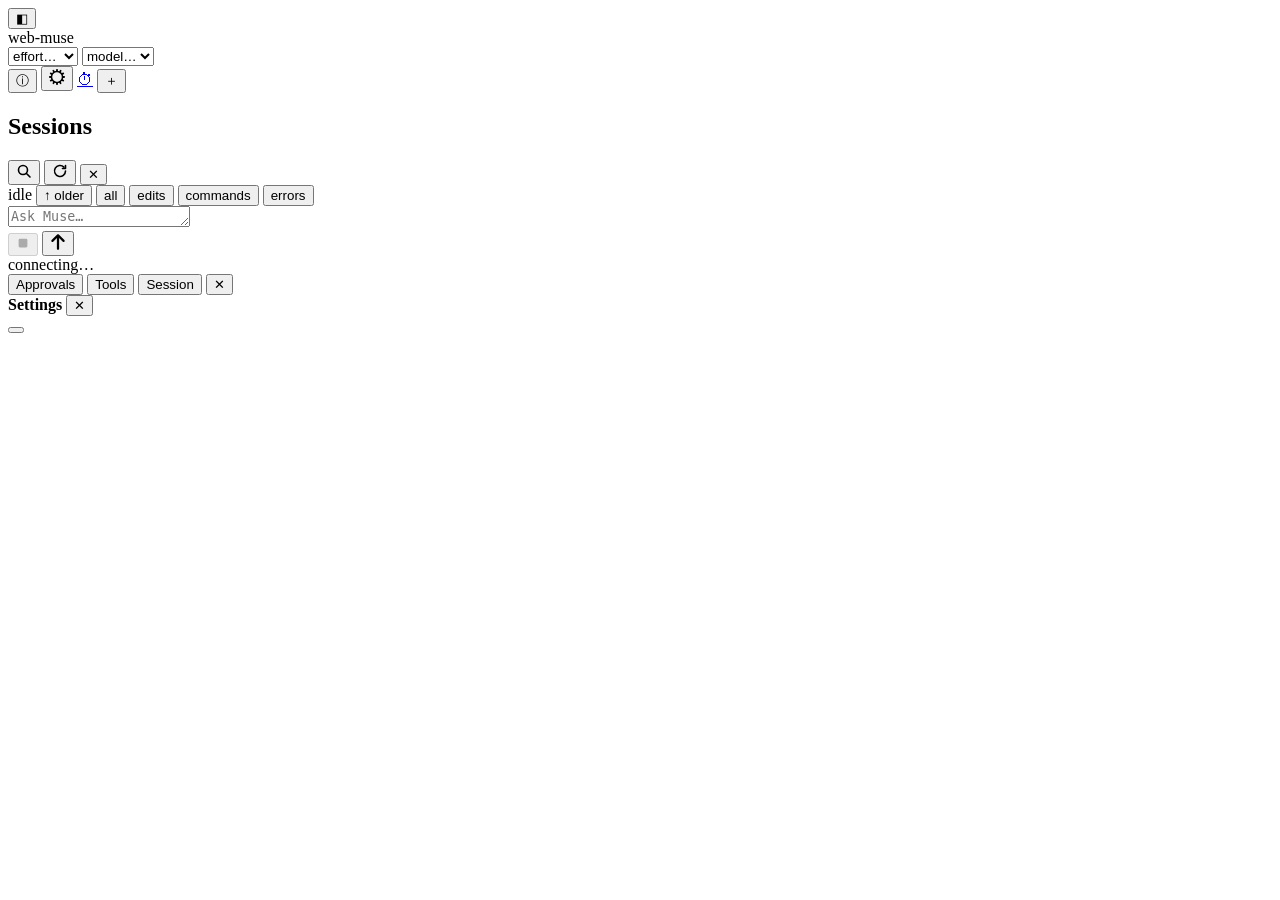
==== commit 35d39ffe: "Replace settings gear icon with potrace gear artwork" ====
--- a/web/index.html
+++ b/web/index.html
@@ -20,7 +20,7 @@
       <select id="model-picker" title="Model" aria-label="Model"><option value="">model…</option></select>
     </div>
     <button id="btn-inspector" title="Toggle inspector (Ctrl+.)" aria-label="Inspector">ⓘ</button>
-    <button id="btn-settings" title="Settings (Ctrl+,)" aria-label="Settings" aria-pressed="false"><svg viewBox="0 0 569.16 569.16" width="16" height="16" fill="currentColor" aria-hidden="true"><path d="M513.217,216.366c-18.427,0-31.318-4.568-34.492-12.218c-3.17-7.647,2.702-19.982,15.704-32.999l33.109-33.109l6.493-6.493l-6.493-6.49l-83.474-83.44l-6.49-6.49l-6.49,6.49l-33.079,33.082c-14.422,14.419-24.076,16.573-28.547,16.573c-3.295,0-5.915-1.083-8.24-3.415c-3.151-3.161-8.434-11.5-8.391-31.864c0-0.386-0.021-0.768-0.067-1.147V9.18V0h-9.18H225.599h-9.18v9.18v46.931c-0.024,8.229-1.3,35.166-16.741,35.166c-4.464,0-14.104-2.154-28.519-16.576l-33.103-33.085l-6.49-6.487l-6.49,6.49l-83.44,83.44l-6.487,6.487l6.484,6.49l33.082,33.112c13.018,13.011,18.896,25.343,15.729,32.996c-3.17,7.65-16.046,12.222-34.446,12.222H9.18H0v9.18V343.58v9.18h9.18h46.815c18.396,0,31.273,4.568,34.443,12.219c3.173,7.656-2.705,20.004-15.722,33.025l-33.079,33.08l-6.49,6.49l6.49,6.492l83.44,83.475l6.493,6.496l6.494-6.496l33.097-33.113c14.407-14.4,24.049-16.551,28.51-16.551c15.45,0,16.726,26.918,16.75,35.168v46.936v9.18h9.18h117.984h9.18v-9.18v-45.662c0.046-0.377,0.067-0.752,0.067-1.135c-0.042-20.373,5.239-28.713,8.391-31.871c2.329-2.334,4.951-3.42,8.25-3.42c4.471,0,14.125,2.148,28.544,16.539l33.069,33.104l6.49,6.498l6.493-6.496l83.474-83.471l6.493-6.492l-6.496-6.494l-33.112-33.082c-12.999-13.023-18.871-25.373-15.698-33.023c3.174-7.648,16.065-12.215,34.489-12.215h46.761h9.18v-9.18V225.546v-9.18h-9.18H513.217z M413.1,284.58c0,70.867-57.653,128.52-128.52,128.52c-70.867,0-128.52-57.652-128.52-128.52c0-70.867,57.653-128.52,128.52-128.52C355.446,156.06,413.1,213.713,413.1,284.58z"/></svg></button>
+    <button id="btn-settings" title="Settings (Ctrl+,)" aria-label="Settings" aria-pressed="false"><svg viewBox="0 0 1280.000000 1280.000000" width="16" height="16" fill="currentColor" aria-hidden="true"><g transform="translate(0.000000,1280.000000) scale(0.100000,-0.100000)" stroke="none"><path d="M5860 12792 c0 -4 -29 -174 -65 -377 -36 -204 -95 -541 -131 -750 -37 -209 -68 -381 -69 -383 -1 -1 -61 -14 -133 -27 -233 -45 -467 -108 -691 -187 -110 -38 -114 -39 -131 -21 -9 10 -225 268 -480 573 -255 305 -470 563 -480 573 -16 17 -38 5 -476 -248 -252 -146 -460 -269 -462 -274 -2 -5 115 -332 259 -727 l262 -717 -40 -36 c-289 -261 -333 -304 -614 -615 l-36 -39 -704 257 c-387 142 -714 258 -726 259 -19 2 -58 -61 -288 -457 -253 -438 -265 -460 -248 -476 10 -10 270 -228 578 -485 308 -257 566 -473 573 -479 10 -10 5 -35 -27 -127 -85 -249 -141 -456 -185 -688 -14 -74 -27 -135 -28 -136 -2 -1 -174 -32 -383 -69 -209 -36 -546 -95 -750 -131 -203 -36 -373 -65 -377 -65 -4 0 -8 -243 -8 -540 0 -297 4 -540 8 -540 4 0 174 -29 377 -65 204 -36 541 -95 750 -131 209 -37 381 -68 383 -69 1 -1 14 -62 28 -136 44 -232 100 -439 185 -688 32 -92 37 -117 27 -127 -7 -6 -265 -222 -573 -479 -308 -257 -568 -475 -578 -485 -17 -16 -5 -38 248 -476 230 -396 269 -459 288 -457 12 1 339 117 726 259 l704 257 36 -39 c281 -311 325 -354 614 -615 l40 -36 -262 -717 c-144 -395 -261 -722 -259 -727 2 -5 210 -128 462 -274 438 -253 460 -265 476 -248 10 10 225 268 480 573 255 305 471 563 480 573 17 18 21 17 131 -21 224 -79 458 -142 691 -187 72 -13 132 -26 133 -27 1 -2 32 -174 69 -383 36 -209 95 -546 131 -750 36 -203 65 -373 65 -377 0 -4 242 -8 538 -8 l538 0 52 292 c28 161 88 502 133 758 44 256 82 466 84 468 1 1 69 16 151 32 254 50 420 94 673 181 92 32 117 37 127 27 6 -7 222 -265 479 -573 257 -308 475 -568 485 -578 16 -17 38 -5 476 248 252 146 460 269 462 274 2 7 -163 465 -465 1290 l-57 154 65 56 c217 190 384 356 570 570 l55 64 185 -67 c708 -260 1250 -456 1257 -456 5 0 94 147 198 327 103 181 223 388 266 462 63 108 76 137 66 146 -7 7 -267 225 -578 485 -311 260 -571 478 -578 484 -10 10 -5 35 27 127 84 246 150 491 191 712 12 64 26 117 30 117 4 0 227 38 496 85 269 47 604 106 744 130 140 25 258 45 262 45 5 0 8 243 8 540 0 297 -4 540 -8 540 -4 0 -172 29 -372 64 -201 35 -539 95 -752 132 l-387 68 -21 115 c-41 219 -107 465 -191 710 -32 92 -37 117 -27 127 7 6 267 224 578 484 311 260 571 478 578 485 10 9 -3 38 -66 146 -43 74 -163 281 -266 462 -104 180 -193 327 -198 327 -7 0 -549 -196 -1257 -456 l-185 -67 -55 64 c-186 214 -353 380 -570 570 l-65 56 57 154 c302 825 467 1283 465 1290 -2 5 -210 128 -462 274 -438 253 -460 265 -476 248 -10 -10 -228 -270 -485 -578 -257 -308 -473 -566 -479 -573 -10 -10 -35 -5 -127 27 -253 87 -419 131 -673 181 -82 16 -150 31 -151 32 -2 2 -40 212 -84 468 -45 256 -105 597 -133 758 l-52 292 -538 0 c-296 0 -538 -4 -538 -8z m745 -2616 c678 -24 1405 -277 1985 -690 358 -254 675 -576 924 -936 373 -538 598 -1161 657 -1820 14 -161 14 -499 0 -660 -94 -1039 -601 -1983 -1416 -2632 -493 -393 -1095 -662 -1715 -767 -246 -42 -300 -46 -640 -46 -340 0 -394 4 -640 46 -1177 199 -2203 959 -2740 2030 -295 587 -425 1198 -398 1870 48 1199 680 2316 1688 2983 502 332 1046 531 1658 606 96 12 405 28 457 23 17 -1 98 -5 180 -7z"/></g></svg></button>
     <a id="btn-progress" href="/progress.html" title="Live bridge status page" aria-label="Progress">⏱</a>
     <button id="btn-new" title="New session (/new)" aria-label="New session">＋</button>
   </header>
